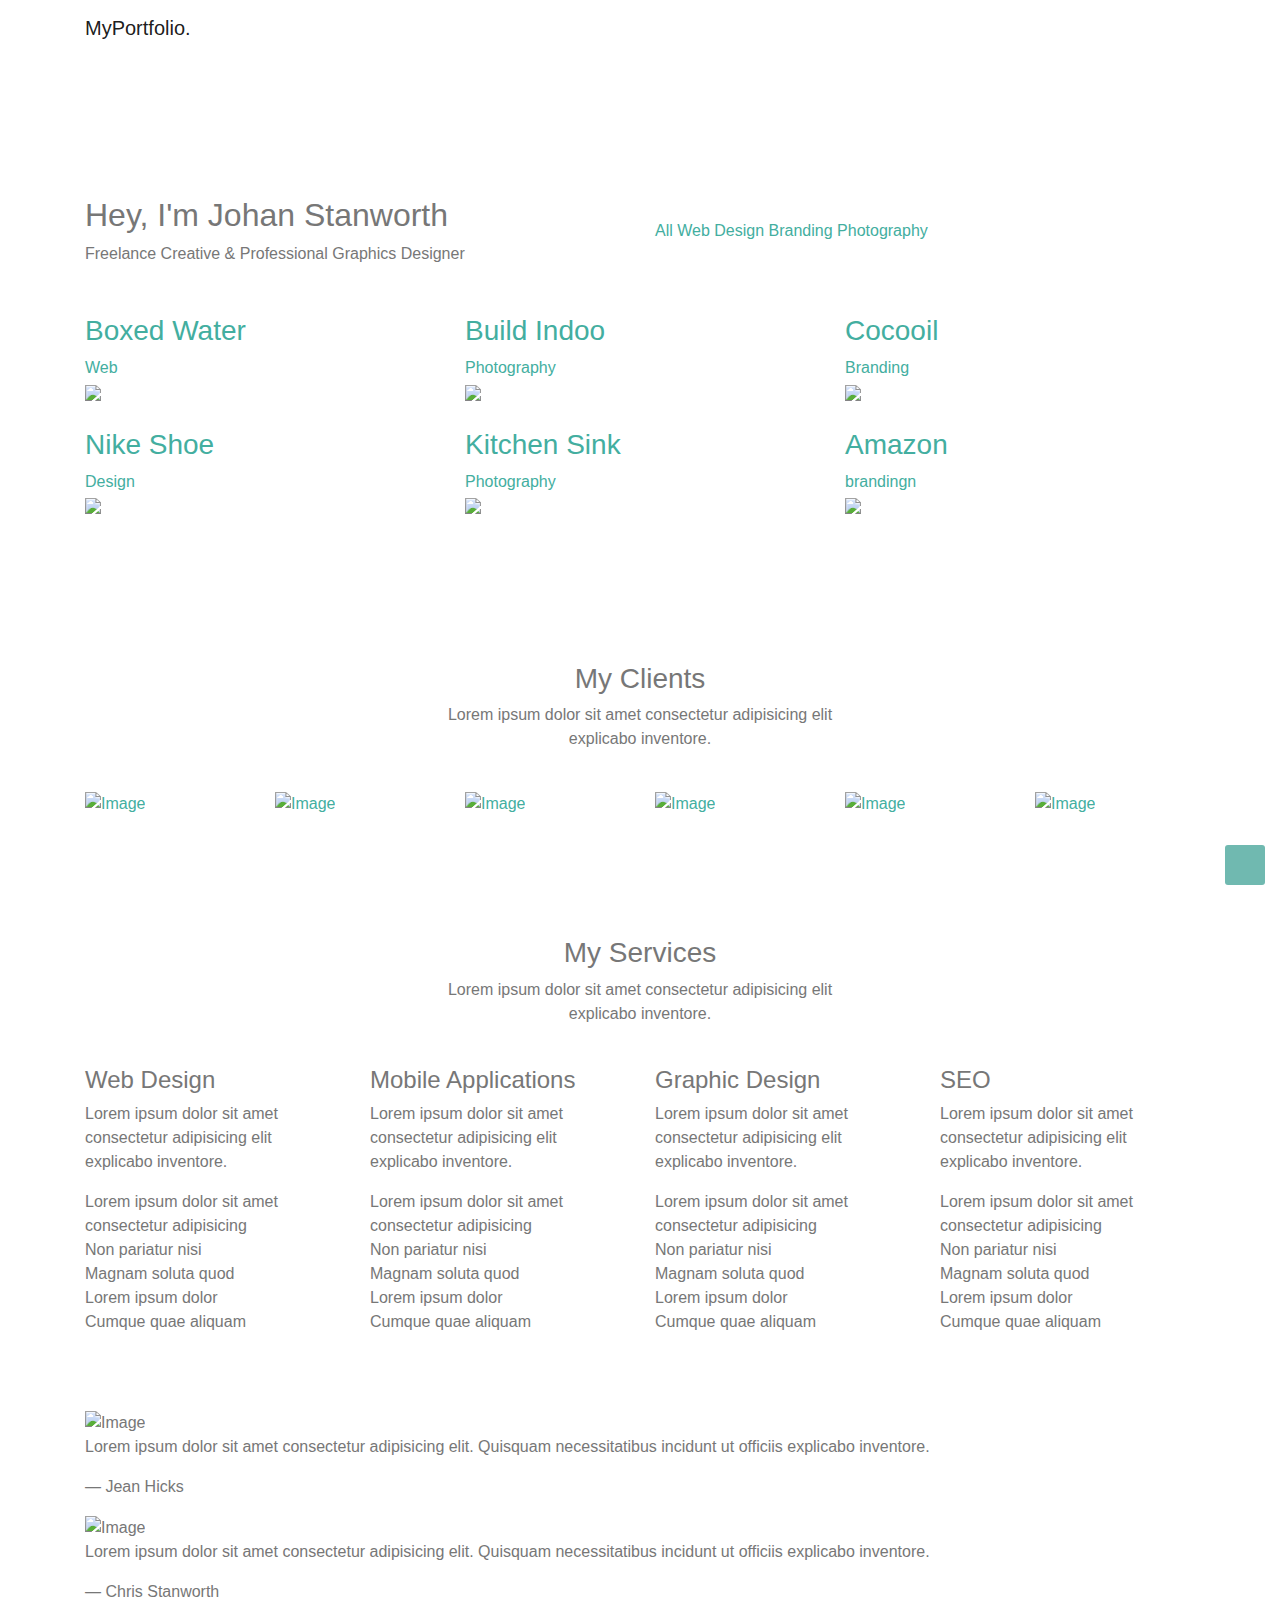
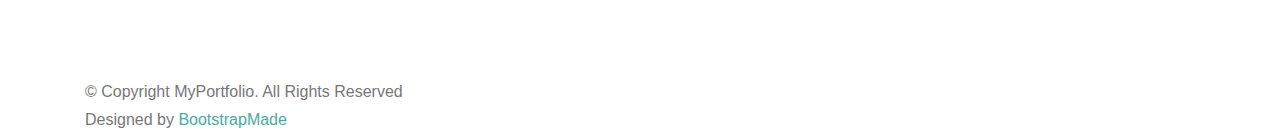
==== index2.html @ f15479e3 "Add files via upload" ====
<!DOCTYPE html>
<html lang="en">

<head>
  <meta charset="utf-8">
  <meta content="width=device-width, initial-scale=1.0" name="viewport">

  <title>MyPortfolio Bootstrap Template - Index</title>
  <meta content="" name="description">
  <meta content="" name="keywords">

  <!-- Favicons -->
  <link href="assets/img/favicon.png" rel="icon">
  <link href="assets/img/apple-touch-icon.png" rel="apple-touch-icon">

  <!-- Google Fonts -->
  <link href="https://fonts.googleapis.com/css?family=https://fonts.googleapis.com/css?family=Inconsolata:400,500,600,700|Raleway:400,400i,500,500i,600,600i,700,700i" rel="stylesheet">

  <!-- Vendor CSS Files -->
  <link href="assets/vendor/aos/aos.css" rel="stylesheet">
  <link href="assets/vendor/bootstrap/css/bootstrap.min.css" rel="stylesheet">
  <link href="assets/vendor/bootstrap-icons/bootstrap-icons.css" rel="stylesheet">
  <link href="assets/vendor/swiper/swiper-bundle.min.css" rel="stylesheet">

  <!-- Template Main CSS File -->
  <link href="assets/css/style.css" rel="stylesheet">

  <!-- =======================================================
  * Template Name: MyPortfolio - v4.2.0
  * Template URL: https://bootstrapmade.com/myportfolio-bootstrap-portfolio-website-template/
  * Author: BootstrapMade.com
  * License: https://bootstrapmade.com/license/
  ======================================================== -->
</head>

<body>

  <!-- ======= Navbar ======= -->
  <div class="collapse navbar-collapse custom-navmenu" id="main-navbar">
    <div class="container py-2 py-md-5">
      <div class="row align-items-start">
        <div class="col-md-2">
          <ul class="custom-menu">
            <li class="active"><a href="index.html">Home</a></li>
            <li><a href="about.html">About Me</a></li>
            <li><a href="services.html">Services</a></li>
            <li><a href="works.html">Works</a></li>
            <li><a href="contact.html">Contact</a></li>
          </ul>
        </div>
        <div class="col-md-6 d-none d-md-block  mr-auto">
          <div class="tweet d-flex">
            <span class="bi bi-twitter text-white mt-2 mr-3"></span>
            <div>
              <p><em>Lorem ipsum dolor sit amet consectetur adipisicing elit. Quisquam necessitatibus incidunt ut officiis explicabo inventore. <br> <a href="#">t.co/v82jsk</a></em></p>
            </div>
          </div>
        </div>
        <div class="col-md-4 d-none d-md-block">
          <h3>Hire Me</h3>
          <p>Lorem ipsum dolor sit amet consectetur adipisicing elit. Quisquam necessitatibus incidunt ut officiisexplicabo inventore. <br> <a href="#">myemail@gmail.com</a></p>
        </div>
      </div>

    </div>
  </div>

  <nav class="navbar navbar-light custom-navbar">
    <div class="container">
      <a class="navbar-brand" href="index.html">MyPortfolio.</a>
      <a href="#" class="burger" data-bs-toggle="collapse" data-bs-target="#main-navbar">
        <span></span>
      </a>
    </div>
  </nav>

  <main id="main">

    <!-- ======= Works Section ======= -->
    <section class="section site-portfolio">
      <div class="container">
        <div class="row mb-5 align-items-center">
          <div class="col-md-12 col-lg-6 mb-4 mb-lg-0" data-aos="fade-up">
            <h2>Hey, I'm Johan Stanworth</h2>
            <p class="mb-0">Freelance Creative &amp; Professional Graphics Designer</p>
          </div>
          <div class="col-md-12 col-lg-6 text-start text-lg-end" data-aos="fade-up" data-aos-delay="100">
            <div id="filters" class="filters">
              <a href="#" data-filter="*" class="active">All</a>
              <a href="#" data-filter=".web">Web</a>
              <a href="#" data-filter=".design">Design</a>
              <a href="#" data-filter=".branding">Branding</a>
              <a href="#" data-filter=".photography">Photography</a>
            </div>
          </div>
        </div>
        <div id="portfolio-grid" class="row no-gutter" data-aos="fade-up" data-aos-delay="200">
          <div class="item web col-sm-6 col-md-4 col-lg-4 mb-4">
            <a href="work-single.html" class="item-wrap fancybox">
              <div class="work-info">
                <h3>Boxed Water</h3>
                <span>Web</span>
              </div>
              <img class="img-fluid" src="assets/img/img_1.jpg">
            </a>
          </div>
          <div class="item photography col-sm-6 col-md-4 col-lg-4 mb-4">
            <a href="work-single.html" class="item-wrap fancybox">
              <div class="work-info">
                <h3>Build Indoo</h3>
                <span>Photography</span>
              </div>
              <img class="img-fluid" src="assets/img/img_2.jpg">
            </a>
          </div>
          <div class="item branding col-sm-6 col-md-4 col-lg-4 mb-4">
            <a href="work-single.html" class="item-wrap fancybox">
              <div class="work-info">
                <h3>Cocooil</h3>
                <span>Branding</span>
              </div>
              <img class="img-fluid" src="assets/img/img_3.jpg">
            </a>
          </div>
          <div class="item design col-sm-6 col-md-4 col-lg-4 mb-4">
            <a href="work-single.html" class="item-wrap fancybox">
              <div class="work-info">
                <h3>Nike Shoe</h3>
                <span>Design</span>
              </div>
              <img class="img-fluid" src="assets/img/img_4.jpg">
            </a>
          </div>
          <div class="item photography col-sm-6 col-md-4 col-lg-4 mb-4">
            <a href="work-single.html" class="item-wrap fancybox">
              <div class="work-info">
                <h3>Kitchen Sink</h3>
                <span>Photography</span>
              </div>
              <img class="img-fluid" src="assets/img/img_5.jpg">
            </a>
          </div>
          <div class="item branding col-sm-6 col-md-4 col-lg-4 mb-4">
            <a href="work-single.html" class="item-wrap fancybox">
              <div class="work-info">
                <h3>Amazon</h3>
                <span>brandingn</span>
              </div>
              <img class="img-fluid" src="assets/img/img_6.jpg">
            </a>
          </div>
        </div>
      </div>
    </section><!-- End  Works Section -->

    <!-- ======= Clients Section ======= -->
    <section class="section">
      <div class="container">
        <div class="row justify-content-center text-center mb-4">
          <div class="col-5">
            <h3 class="h3 heading">My Clients</h3>
            <p>Lorem ipsum dolor sit amet consectetur adipisicing elit explicabo inventore.</p>
          </div>
        </div>
        <div class="row">
          <div class="col-4 col-sm-4 col-md-2">
            <a href="#" class="client-logo"><img src="assets/img/logo-adobe.png" alt="Image" class="img-fluid"></a>
          </div>
          <div class="col-4 col-sm-4 col-md-2">
            <a href="#" class="client-logo"><img src="assets/img/logo-uber.png" alt="Image" class="img-fluid"></a>
          </div>
          <div class="col-4 col-sm-4 col-md-2">
            <a href="#" class="client-logo"><img src="assets/img/logo-apple.png" alt="Image" class="img-fluid"></a>
          </div>
          <div class="col-4 col-sm-4 col-md-2">
            <a href="#" class="client-logo"><img src="assets/img/logo-netflix.png" alt="Image" class="img-fluid"></a>
          </div>
          <div class="col-4 col-sm-4 col-md-2">
            <a href="#" class="client-logo"><img src="assets/img/logo-nike.png" alt="Image" class="img-fluid"></a>
          </div>
          <div class="col-4 col-sm-4 col-md-2">
            <a href="#" class="client-logo"><img src="assets/img/logo-google.png" alt="Image" class="img-fluid"></a>
          </div>

        </div>
      </div>
    </section><!-- End Clients Section -->

    <!-- ======= Services Section ======= -->
    <section class="section services">
      <div class="container">
        <div class="row justify-content-center text-center mb-4">
          <div class="col-5">
            <h3 class="h3 heading">My Services</h3>
            <p>Lorem ipsum dolor sit amet consectetur adipisicing elit explicabo inventore.</p>
          </div>
        </div>
        <div class="row">

          <div class="col-12 col-sm-6 col-md-6 col-lg-3">
            <i class="bi bi-card-checklist"></i>
            <h4 class="h4 mb-2">Web Design</h4>
            <p>Lorem ipsum dolor sit amet consectetur adipisicing elit explicabo inventore.</p>
            <ul class="list-unstyled list-line">
              <li>Lorem ipsum dolor sit amet consectetur adipisicing</li>
              <li>Non pariatur nisi</li>
              <li>Magnam soluta quod</li>
              <li>Lorem ipsum dolor</li>
              <li>Cumque quae aliquam</li>
            </ul>
          </div>
          <div class="col-12 col-sm-6 col-md-6 col-lg-3">
            <i class="bi bi-binoculars"></i>
            <h4 class="h4 mb-2">Mobile Applications</h4>
            <p>Lorem ipsum dolor sit amet consectetur adipisicing elit explicabo inventore.</p>
            <ul class="list-unstyled list-line">
              <li>Lorem ipsum dolor sit amet consectetur adipisicing</li>
              <li>Non pariatur nisi</li>
              <li>Magnam soluta quod</li>
              <li>Lorem ipsum dolor</li>
              <li>Cumque quae aliquam</li>
            </ul>
          </div>
          <div class="col-12 col-sm-6 col-md-6 col-lg-3">
            <i class="bi bi-brightness-high"></i>
            <h4 class="h4 mb-2">Graphic Design</h4>
            <p>Lorem ipsum dolor sit amet consectetur adipisicing elit explicabo inventore.</p>
            <ul class="list-unstyled list-line">
              <li>Lorem ipsum dolor sit amet consectetur adipisicing</li>
              <li>Non pariatur nisi</li>
              <li>Magnam soluta quod</li>
              <li>Lorem ipsum dolor</li>
              <li>Cumque quae aliquam</li>
            </ul>
          </div>
          <div class="col-12 col-sm-6 col-md-6 col-lg-3">
            <i class="bi bi-calendar4-week"></i>
            <h4 class="h4 mb-2">SEO</h4>
            <p>Lorem ipsum dolor sit amet consectetur adipisicing elit explicabo inventore.</p>
            <ul class="list-unstyled list-line">
              <li>Lorem ipsum dolor sit amet consectetur adipisicing</li>
              <li>Non pariatur nisi</li>
              <li>Magnam soluta quod</li>
              <li>Lorem ipsum dolor</li>
              <li>Cumque quae aliquam</li>
            </ul>
          </div>
        </div>
      </div>
    </section><!-- End Services Section -->

    <!-- ======= Testimonials Section ======= -->
    <section class="section pt-0">
      <div class="container">

        <div class="testimonials-slider swiper-container" data-aos="fade-up" data-aos-delay="100">
          <div class="swiper-wrapper">

            <div class="swiper-slide">
              <div class="testimonial-wrap">
                <div class="testimonial">
                  <img src="assets/img/person_1.jpg" alt="Image" class="img-fluid">
                  <blockquote>
                    <p>Lorem ipsum dolor sit amet consectetur adipisicing elit. Quisquam necessitatibus incidunt ut officiis
                      explicabo inventore.</p>
                  </blockquote>
                  <p>&mdash; Jean Hicks</p>
                </div>
              </div>
            </div><!-- End testimonial item -->

            <div class="swiper-slide">
              <div class="testimonial-wrap">
                <div class="testimonial">
                  <img src="assets/img/person_2.jpg" alt="Image" class="img-fluid">
                  <blockquote>
                    <p>Lorem ipsum dolor sit amet consectetur adipisicing elit. Quisquam necessitatibus incidunt ut officiis
                      explicabo inventore.</p>
                  </blockquote>
                  <p>&mdash; Chris Stanworth</p>
                </div>
              </div>
            </div><!-- End testimonial item -->

          </div>
          <div class="swiper-pagination"></div>
        </div>

      </div>
    </section><!-- End Testimonials Section -->

  </main><!-- End #main -->

  <!-- ======= Footer ======= -->
  <footer class="footer" role="contentinfo">
    <div class="container">
      <div class="row">
        <div class="col-sm-6">
          <p class="mb-1">&copy; Copyright MyPortfolio. All Rights Reserved</p>
          <div class="credits">
            <!--
            All the links in the footer should remain intact.
            You can delete the links only if you purchased the pro version.
            Licensing information: https://bootstrapmade.com/license/
            Purchase the pro version with working PHP/AJAX contact form: https://bootstrapmade.com/buy/?theme=MyPortfolio
          -->
            Designed by <a href="https://bootstrapmade.com/">BootstrapMade</a>
          </div>
        </div>
        <div class="col-sm-6 social text-md-end">
          <a href="#"><span class="bi bi-twitter"></span></a>
          <a href="#"><span class="bi bi-facebook"></span></a>
          <a href="#"><span class="bi bi-instagram"></span></a>
          <a href="#"><span class="bi bi-linkedin"></span></a>
        </div>
      </div>
    </div>
  </footer>

  <a href="#" class="back-to-top d-flex align-items-center justify-content-center"><i class="bi bi-arrow-up-short"></i></a>

  <!-- Vendor JS Files -->
  <script src="assets/vendor/aos/aos.js"></script>
  <script src="assets/vendor/bootstrap/js/bootstrap.bundle.min.js"></script>
  <script src="assets/vendor/isotope-layout/isotope.pkgd.min.js"></script>
  <script src="assets/vendor/php-email-form/validate.js"></script>
  <script src="assets/vendor/swiper/swiper-bundle.min.js"></script>

  <!-- Template Main JS File -->
  <script src="assets/js/main.js"></script>

</body>

</html>
---- assets/css/style.css ----
/**
* Template Name: Amoeba - v2.3.1
* Template URL: https://bootstrapmade.com/free-one-page-bootstrap-template-amoeba/
* Author: BootstrapMade.com
* License: https://bootstrapmade.com/license/
*/

/*--------------------------------------------------------------
# General
--------------------------------------------------------------*/
body {
  font-family: "Open Sans", sans-serif;
  color: #777;
}

a {
  color: #43aea0;
}

a:hover {
  color: #00d3b8;
  text-decoration: none;
}

h1, h2, h3, h4, h5, h6, .font-primary {
  font-family: "Lato", sans-serif;
}

/*--------------------------------------------------------------
# Back to top button
--------------------------------------------------------------*/
.back-to-top {
  position: fixed;
  display: none;
  width: 40px;
  height: 40px;
  border-radius: 3px;
  right: 15px;
  bottom: 15px;
  background: #70b9b0;
  color: #fff;
  transition: display 0.5s ease-in-out;
  z-index: 99999;
}

.back-to-top i {
  font-size: 24px;
  position: absolute;
  top: 8px;
  left: 8px;
}

.back-to-top:hover {
  color: #fff;
  background: #8bc6bf;
  transition: background 0.2s ease-in-out;
}

/*--------------------------------------------------------------
# Header
--------------------------------------------------------------*/
#header {
  height: 80px;
  transition: all 0.5s;
  z-index: 997;
  transition: all 0.5s;
  padding: 20px 0;
  background: #2d6760;
}

#header.header-scrolled {
  background: #1d443f;
  height: 60px;
  padding: 10px 0;
}

#header .logo h1 {
  font-size: 30px;
  margin: 0;
  padding: 0;
  line-height: 1;
  font-weight: 700;
  letter-spacing: 1px;
}

#header .logo h1 a, #header .logo h1 a:hover {
  color: #fff;
  text-decoration: none;
}

#header .logo img {
  padding: 0;
  margin: 0;
  max-height: 40px;
}

@media (max-width: 768px) {
  #header .logo h1 {
    font-size: 28px;
    padding: 8px 0;
  }
}

#main {
  margin-top: 80px;
}

/*--------------------------------------------------------------
# Navigation Menu
--------------------------------------------------------------*/
/* Desktop Navigation */
.nav-menu, .nav-menu * {
  margin: 0;
  padding: 0;
  list-style: none;
}

.nav-menu > ul > li {
  position: relative;
  white-space: nowrap;
  float: left;
}

.nav-menu a {
  display: block;
  position: relative;
  color: #d2ece9;
  padding: 10px 15px;
  transition: 0.3s;
  font-size: 14px;
  font-family: "Open Sans", sans-serif;
}

.nav-menu a:hover, .nav-menu .active > a, .nav-menu li:hover > a {
  color: #fff;
  text-decoration: none;
}

.nav-menu .drop-down ul {
  display: block;
  position: absolute;
  left: 0;
  top: calc(100% - 30px);
  z-index: 99;
  opacity: 0;
  visibility: hidden;
  padding: 10px 0;
  background: #fff;
  box-shadow: 0px 0px 30px rgba(127, 137, 161, 0.25);
  transition: ease all 0.3s;
}

.nav-menu .drop-down:hover > ul {
  opacity: 1;
  top: 100%;
  visibility: visible;
}

.nav-menu .drop-down li {
  min-width: 180px;
  position: relative;
}

.nav-menu .drop-down ul a {
  padding: 10px 20px;
  font-size: 14px;
  font-weight: 500;
  text-transform: none;
  color: #25564f;
}

.nav-menu .drop-down ul a:hover, .nav-menu .drop-down ul .active > a, .nav-menu .drop-down ul li:hover > a {
  color: #70b9b0;
}

.nav-menu .drop-down > a:after {
  content: "\ea99";
  font-family: IcoFont;
  padding-left: 5px;
}

.nav-menu .drop-down .drop-down ul {
  top: 0;
  left: calc(100% - 30px);
}

.nav-menu .drop-down .drop-down:hover > ul {
  opacity: 1;
  top: 0;
  left: 100%;
}

.nav-menu .drop-down .drop-down > a {
  padding-right: 35px;
}

.nav-menu .drop-down .drop-down > a:after {
  content: "\eaa0";
  font-family: IcoFont;
  position: absolute;
  right: 15px;
}

@media (max-width: 1366px) {
  .nav-menu .drop-down .drop-down ul {
    left: -90%;
  }
  .nav-menu .drop-down .drop-down:hover > ul {
    left: -100%;
  }
  .nav-menu .drop-down .drop-down > a:after {
    content: "\ea9d";
  }
}

/* Mobile Navigation */
.mobile-nav {
  position: fixed;
  top: 0;
  bottom: 0;
  z-index: 9999;
  overflow-y: auto;
  left: -260px;
  width: 260px;
  padding-top: 18px;
  background: #01292a;
  transition: 0.4s;
}

.mobile-nav * {
  margin: 0;
  padding: 0;
  list-style: none;
}

.mobile-nav a {
  display: block;
  position: relative;
  color: #d2ece9;
  padding: 10px 20px;
  font-weight: 500;
}

.mobile-nav a:hover, .mobile-nav .active > a, .mobile-nav li:hover > a {
  color: #9cd5ce;
  text-decoration: none;
}

.mobile-nav .drop-down > a:after {
  content: "\ea99";
  font-family: IcoFont;
  padding-left: 10px;
  position: absolute;
  right: 15px;
}

.mobile-nav .active.drop-down > a:after {
  content: "\eaa0";
}

.mobile-nav .drop-down > a {
  padding-right: 35px;
}

.mobile-nav .drop-down ul {
  display: none;
  overflow: hidden;
}

.mobile-nav .drop-down li {
  padding-left: 20px;
}

.mobile-nav-toggle {
  position: fixed;
  right: 15px;
  top: 15px;
  z-index: 9998;
  border: 0;
  background: none;
  font-size: 24px;
  transition: all 0.4s;
  outline: none !important;
  line-height: 1;
  cursor: pointer;
  text-align: right;
}

.mobile-nav-toggle i {
  color: #fff;
}

.mobile-nav-overly {
  width: 100%;
  height: 100%;
  z-index: 9997;
  top: 0;
  left: 0;
  position: fixed;
  background: rgba(1, 41, 42, 0.9);
  overflow: hidden;
  display: none;
}

.mobile-nav-active {
  overflow: hidden;
}

.mobile-nav-active .mobile-nav {
  left: 0;
}

.mobile-nav-active .mobile-nav-toggle i {
  color: #fff;
}

/*--------------------------------------------------------------
# Hero Section
--------------------------------------------------------------*/
#hero {
  width: 100%;
  height: 75vh;
  background: url("../img/hero-background.jpg") top center;
  background-size: cover;
  position: relative;
  margin-bottom: -80px;
}

#hero:before {
  content: "";
  background: rgba(112, 185, 176, 0.85);
  position: absolute;
  bottom: 0;
  top: 0;
  left: 0;
  right: 0;
}

#hero .hero-container {
  position: absolute;
  bottom: 0;
  top: 0;
  left: 0;
  right: 0;
  display: flex;
  padding-top: 80px;
  justify-content: center;
  align-items: center;
  flex-direction: column;
  text-align: center;
}

#hero h1 {
  margin: 0 0 10px 0;
  font-size: 48px;
  font-weight: 300;
  line-height: 56px;
  color: #fff;
}

#hero h2 {
  color: #eee;
  margin-bottom: 50px;
  font-size: 20px;
  font-weight: 300;
}

#hero .btn-get-started {
  font-family: "Lato", sans-serif;
  font-weight: 400;
  font-size: 16px;
  letter-spacing: 1px;
  display: inline-block;
  padding: 8px 28px 10px 28px;
  border-radius: 50px;
  transition: 0.5s;
  border: 1px solid #fff;
  color: #fff;
}

#hero .btn-get-started:hover {
  background: #fff;
  color: #70b9b0;
  border: 1px solid #70b9b0;
}

@media (min-width: 1024px) {
  #hero {
    background-attachment: fixed;
  }
}

@media (max-width: 768px) {
  #hero h1 {
    font-size: 28px;
    line-height: 36px;
  }
  #hero h2 {
    font-size: 18px;
    line-height: 24px;
    margin-bottom: 30px;
  }
}

/*--------------------------------------------------------------
# Sections General
--------------------------------------------------------------*/
section {
  padding: 60px 0;
}

.section-bg {
  background-color: #f2f9f8;
}

.section-title {
  text-align: center;
  padding-bottom: 30px;
}

.section-title h2 {
  font-size: 32px;
  font-weight: 300;
  margin-bottom: 20px;
  padding-bottom: 0;
  color: #555;
}

.section-title p {
  margin-bottom: 0;
}

/*--------------------------------------------------------------
# Breadcrumbs
--------------------------------------------------------------*/
.breadcrumbs {
  padding: 20px 0;
  background-color: #f6fafa;
  min-height: 40px;
  margin-top: 80px;
}

.breadcrumbs h2 {
  font-size: 24px;
  font-weight: 300;
  margin: 0;
}

@media (max-width: 992px) {
  .breadcrumbs h2 {
    margin: 0 0 10px 0;
  }
}

.breadcrumbs ol {
  display: flex;
  flex-wrap: wrap;
  list-style: none;
  padding: 0;
  margin: 0;
  font-size: 14px;
}

.breadcrumbs ol li + li {
  padding-left: 10px;
}

.breadcrumbs ol li + li::before {
  display: inline-block;
  padding-right: 10px;
  color: #6c757d;
  content: "/";
}

@media (max-width: 768px) {
  .breadcrumbs .d-flex {
    display: block !important;
  }
  .breadcrumbs ol {
    display: block;
  }
  .breadcrumbs ol li {
    display: inline-block;
  }
}

/*--------------------------------------------------------------
# About Us
--------------------------------------------------------------*/
.about h3 {
  font-weight: 400;
  font-size: 26px;
}

.about ul {
  list-style: none;
  padding: 0;
}

.about ul li {
  padding-bottom: 10px;
}

.about ul i {
  font-size: 20px;
  padding-right: 4px;
  color: #70b9b0;
}

.about p:last-child {
  margin-bottom: 0;
}

/*--------------------------------------------------------------
# Services
--------------------------------------------------------------*/
.services .icon-box {
  margin-bottom: 20px;
  text-align: center;
}

.services .icon {
  display: flex;
  justify-content: center;
  margin-bottom: 15px;
}

.services .icon i {
  color: #70b9b0;
  font-size: 42px;
}

.services .title {
  font-weight: 700;
  margin-bottom: 15px;
  font-size: 18px;
  text-transform: uppercase;
}

.services .title a {
  color: #343a40;
  transition: 0.3s;
}

.services .icon-box:hover .title a {
  color: #70b9b0;
}

.services .description {
  line-height: 24px;
  font-size: 14px;
}

/*--------------------------------------------------------------
# Call To Action
--------------------------------------------------------------*/
.call-to-action {
  background: linear-gradient(rgba(1, 41, 42, 0.5), rgba(7, 56, 57, 0.5)), url("../img/call-to-action-bg.jpg") fixed center center;
  background-size: cover;
  padding: 60px 0;
}

.call-to-action h3 {
  color: #fff;
  font-size: 28px;
  font-weight: 700;
}

.call-to-action p {
  color: #fff;
}

.call-to-action .cta-btn {
  font-family: "Lato", sans-serif;
  font-weight: 400;
  font-size: 16px;
  letter-spacing: 1px;
  display: inline-block;
  padding: 8px 28px;
  border-radius: 25px;
  transition: 0.5s;
  margin-top: 10px;
  border: 2px solid #fff;
  color: #fff;
}

.call-to-action .cta-btn:hover {
  background: #70b9b0;
  border: 2px solid #70b9b0;
}

/*--------------------------------------------------------------
# Our Portfolio
--------------------------------------------------------------*/
.portfolio {
  padding: 60px 0;
}

.portfolio #portfolio-flters {
  padding: 0;
  margin: 0 0 35px 0;
  list-style: none;
  text-align: center;
}

.portfolio #portfolio-flters li {
  cursor: pointer;
  margin: 0 15px 15px 0;
  display: inline-block;
  padding: 10px 20px;
  font-size: 12px;
  line-height: 20px;
  color: #777;
  border-radius: 4px;
  text-transform: uppercase;
  background: white;
  margin-bottom: 5px;
  transition: all 0.3s ease-in-out;
}

.portfolio #portfolio-flters li:hover, .portfolio #portfolio-flters li.filter-active {
  background: #70b9b0;
  color: #fff;
}

.portfolio #portfolio-flters li:last-child {
  margin-right: 0;
}

.portfolio .portfolio-item {
  background: #073839;
  overflow: hidden;
  min-height: 200px;
  position: relative;
  border-radius: 4px;
  margin: 0 0 30px 0;
}

.portfolio .portfolio-item img {
  transition: all 0.3s ease-in-out;
}

.portfolio .portfolio-item .portfolio-info {
  opacity: 0;
  position: absolute;
  transition: all .3s linear;
  text-align: center;
  top: 10%;
  left: 0;
  right: 0;
}

.portfolio .portfolio-item .portfolio-info h3 {
  font-size: 22px;
}

.portfolio .portfolio-item .portfolio-info h3 a {
  color: #fff;
  font-weight: bold;
}

.portfolio .portfolio-item .portfolio-info a i {
  color: #fff;
  font-size: 24px;
  transition: 0.3s;
  margin: 4px;
}

.portfolio .portfolio-item .portfolio-info a i:hover {
  color: #70b9b0;
}

.portfolio .portfolio-item:hover img {
  opacity: 0.4;
  transform: scale(1.1);
}

.portfolio .portfolio-item:hover .portfolio-info {
  opacity: 1;
  top: calc(50% - 30px);
}

/*--------------------------------------------------------------
# Portfolio Details
--------------------------------------------------------------*/
.portfolio-details {
  padding-top: 30px;
}

.portfolio-details .portfolio-details-container {
  position: relative;
}

.portfolio-details .portfolio-details-carousel {
  position: relative;
  z-index: 1;
}

.portfolio-details .portfolio-details-carousel .owl-nav, .portfolio-details .portfolio-details-carousel .owl-dots {
  margin-top: 5px;
  text-align: left;
}

.portfolio-details .portfolio-details-carousel .owl-dot {
  display: inline-block;
  margin: 0 10px 0 0;
  width: 12px;
  height: 12px;
  border-radius: 50%;
  background-color: #ddd !important;
}

.portfolio-details .portfolio-details-carousel .owl-dot.active {
  background-color: #70b9b0 !important;
}

.portfolio-details .portfolio-info {
  padding: 30px;
  position: absolute;
  right: 0;
  bottom: -70px;
  background: #fff;
  box-shadow: 0px 2px 15px rgba(0, 0, 0, 0.1);
  z-index: 2;
}

.portfolio-details .portfolio-info h3 {
  font-size: 22px;
  font-weight: 700;
  margin-bottom: 20px;
  padding-bottom: 20px;
  border-bottom: 1px solid #eee;
}

.portfolio-details .portfolio-info ul {
  list-style: none;
  padding: 0;
  font-size: 15px;
}

.portfolio-details .portfolio-info ul li + li {
  margin-top: 10px;
}

.portfolio-details .portfolio-description {
  padding-top: 50px;
}

.portfolio-details .portfolio-description h2 {
  width: 50%;
  font-size: 26px;
  font-weight: 700;
  margin-bottom: 20px;
}

.portfolio-details .portfolio-description p {
  padding: 0 0 0 0;
}

@media (max-width: 768px) {
  .portfolio-details .portfolio-description h2 {
    width: 100%;
  }
  .portfolio-details .portfolio-info {
    position: static;
    margin-top: 30px;
  }
}

/*--------------------------------------------------------------
# Frequently Asked Questions
--------------------------------------------------------------*/
.faq {
  padding: 60px 0;
}

.faq .faq-list {
  padding: 0;
  list-style: none;
}

.faq .faq-list li {
  padding: 0 0 20px 25px;
}

.faq .faq-list a {
  display: block;
  position: relative;
  font-family: #70b9b0;
  font-size: 18px;
  font-weight: 500;
}

.faq .faq-list i {
  font-size: 18px;
  position: absolute;
  left: -25px;
  top: 6px;
}

.faq .faq-list p {
  margin-bottom: 20px;
  font-size: 15px;
}

.faq .faq-list a.collapse {
  color: #70b9b0;
}

.faq .faq-list a.collapsed {
  color: #343a40;
}

.faq .faq-list a.collapsed:hover {
  color: #70b9b0;
}

.faq .faq-list a.collapsed i::before {
  content: "\eab2" !important;
}

/*--------------------------------------------------------------
# Our Team
--------------------------------------------------------------*/
.team .member {
  text-align: center;
  margin-bottom: 20px;
  box-shadow: 0px 0px 12px 0px rgba(0, 0, 0, 0.1);
  padding: 30px 20px;
  background: #fff;
}

.team .member img {
  max-width: 60%;
  border-radius: 50%;
  margin: 0 0 30px 0;
}

.team .member h4 {
  font-weight: 700;
  margin-bottom: 2px;
  font-size: 18px;
}

.team .member span {
  font-style: italic;
  display: block;
  font-size: 13px;
}

.team .member p {
  padding-top: 10px;
  font-size: 14px;
  font-style: italic;
  color: #aaaaaa;
}

.team .member .social {
  margin-top: 15px;
}

.team .member .social a {
  color: #92cac3;
  transition: 0.3s;
}

.team .member .social a:hover {
  color: #3c8b81;
}

.team .member .social i {
  font-size: 18px;
  margin: 0 2px;
}

/*--------------------------------------------------------------
# Contact Us
--------------------------------------------------------------*/
.contact .contact-about h3 {
  font-size: 36px;
  margin: 0 0 10px 0;
  padding: 0;
  line-height: 1;
  font-weight: 500;
  letter-spacing: 1px;
  color: #70b9b0;
}

.contact .contact-about p {
  font-size: 14px;
  line-height: 24px;
  font-family: "Lato", sans-serif;
  color: #888;
}

.contact .social-links {
  padding-bottom: 20px;
}

.contact .social-links a {
  font-size: 18px;
  display: inline-block;
  background: #fff;
  color: #70b9b0;
  line-height: 1;
  padding: 8px 0;
  margin-right: 4px;
  border-radius: 50%;
  text-align: center;
  width: 36px;
  height: 36px;
  transition: 0.3s;
  border: 1px solid #70b9b0;
}

.contact .social-links a:hover {
  background: #70b9b0;
  color: #fff;
}

.contact .info {
  color: #777;
}

.contact .info i {
  font-size: 32px;
  color: #70b9b0;
  float: left;
  line-height: 1;
}

.contact .info p {
  padding: 0 0 10px 42px;
  line-height: 28px;
  font-size: 14px;
}

.contact .php-email-form .validate {
  display: none;
  color: red;
  margin: 0 0 15px 0;
  font-weight: 400;
  font-size: 13px;
}

.contact .php-email-form .error-message {
  display: none;
  color: #fff;
  background: #ed3c0d;
  text-align: left;
  padding: 15px;
  font-weight: 600;
}

.contact .php-email-form .error-message br + br {
  margin-top: 25px;
}

.contact .php-email-form .sent-message {
  display: none;
  color: #fff;
  background: #18d26e;
  text-align: center;
  padding: 15px;
  font-weight: 600;
}

.contact .php-email-form .loading {
  display: none;
  background: #fff;
  text-align: center;
  padding: 15px;
}

.contact .php-email-form .loading:before {
  content: "";
  display: inline-block;
  border-radius: 50%;
  width: 24px;
  height: 24px;
  margin: 0 10px -6px 0;
  border: 3px solid #18d26e;
  border-top-color: #eee;
  -webkit-animation: animate-loading 1s linear infinite;
  animation: animate-loading 1s linear infinite;
}

.contact .php-email-form input, .contact .php-email-form textarea {
  border-radius: 0;
  box-shadow: none;
  font-size: 14px;
}

.contact .php-email-form button[type="submit"] {
  background: #70b9b0;
  border: 0;
  padding: 10px 24px;
  color: #fff;
  transition: 0.4s;
}

.contact .php-email-form button[type="submit"]:hover {
  background: #92cac3;
}

@-webkit-keyframes animate-loading {
  0% {
    transform: rotate(0deg);
  }
  100% {
    transform: rotate(360deg);
  }
}

@keyframes animate-loading {
  0% {
    transform: rotate(0deg);
  }
  100% {
    transform: rotate(360deg);
  }
}

/*--------------------------------------------------------------
# Map
--------------------------------------------------------------*/
.map {
  padding: 0;
  margin-bottom: -10px;
}

.map iframe {
  width: 100%;
  height: 380px;
}

/*--------------------------------------------------------------
# Footer
--------------------------------------------------------------*/
#footer {
  background: #073839;
  padding: 30px 0;
  color: #fff;
  font-size: 14px;
}

#footer .copyright {
  text-align: center;
}

#footer .credits {
  padding-top: 10px;
  text-align: center;
  font-size: 13px;
  color: #fff;
}
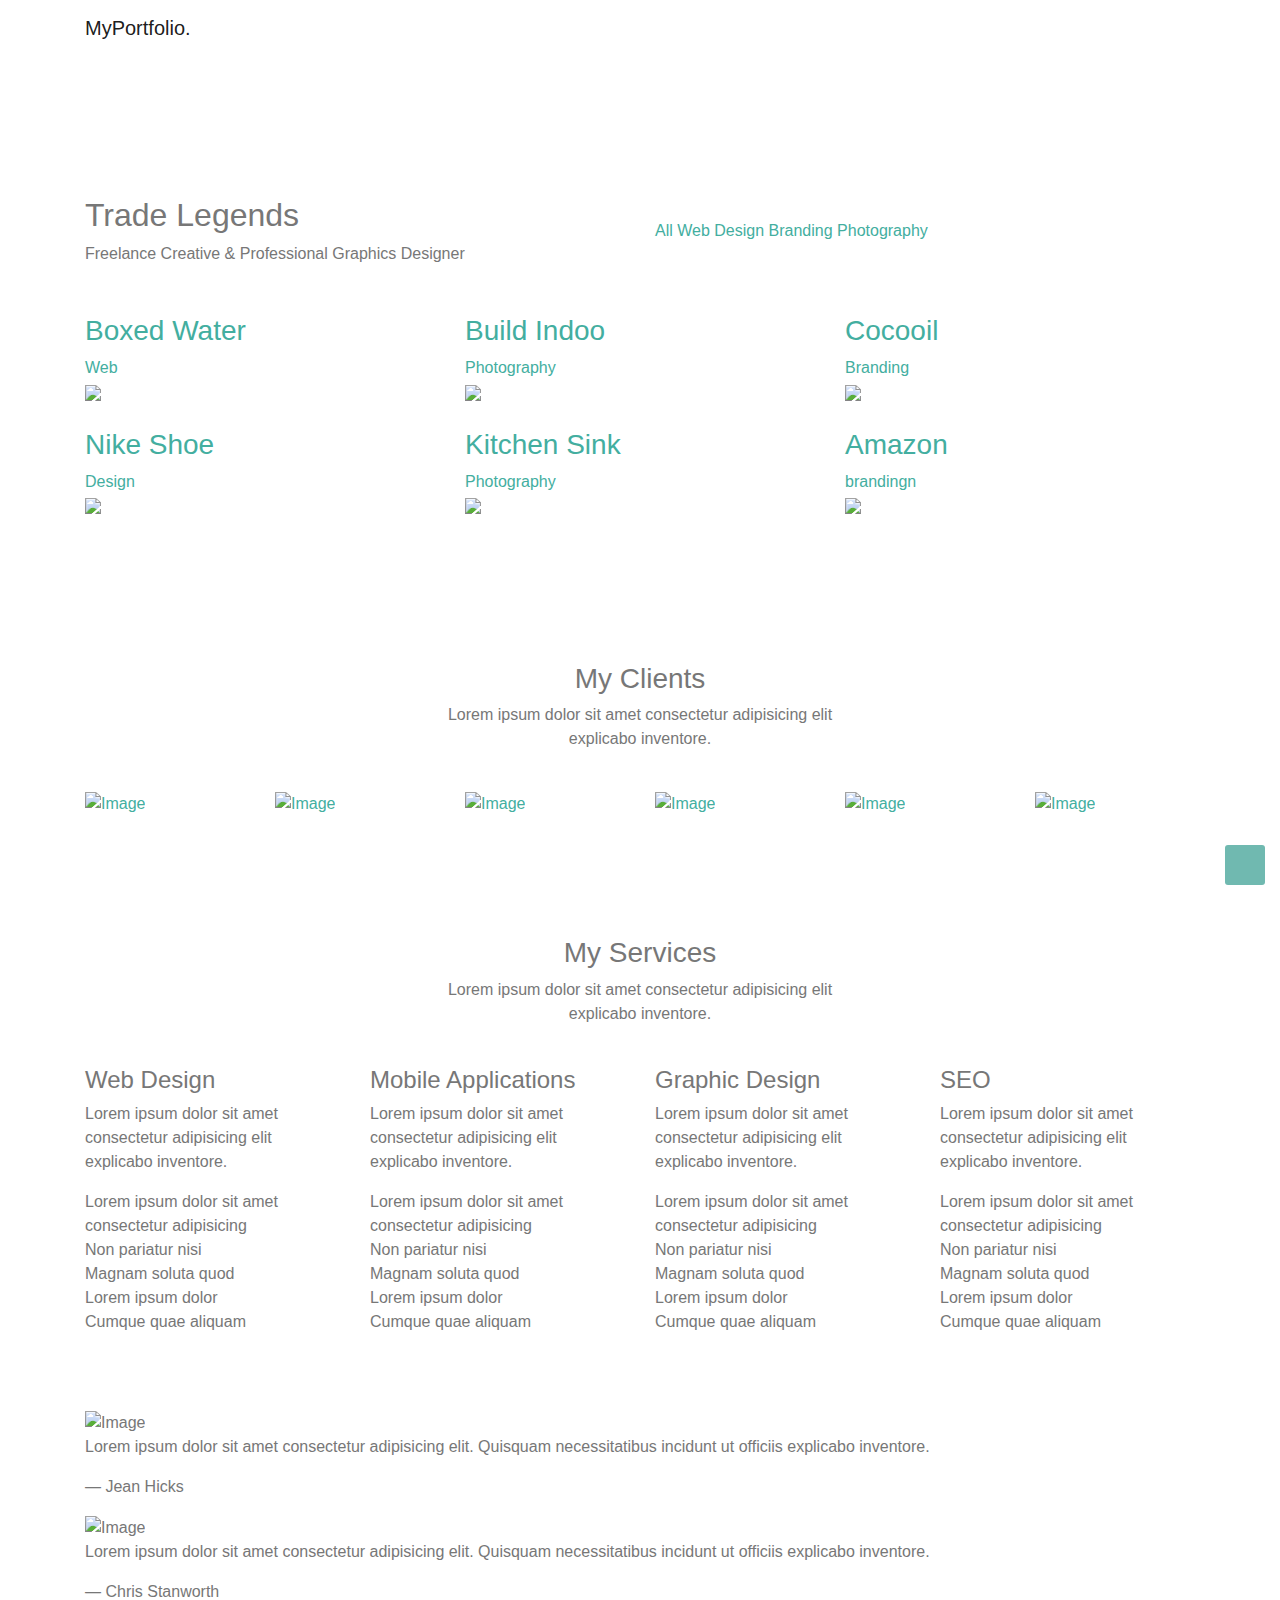
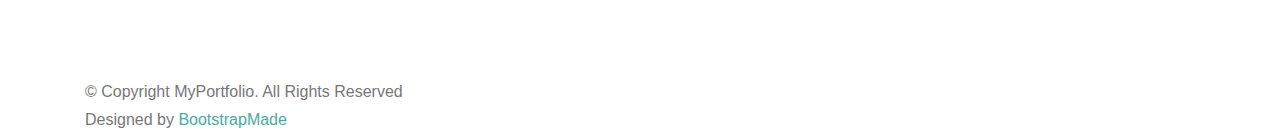
==== commit 71276fbe: "Update index2.html" ====
--- a/index2.html
+++ b/index2.html
@@ -5,7 +5,7 @@
   <meta charset="utf-8">
   <meta content="width=device-width, initial-scale=1.0" name="viewport">
 
-  <title>MyPortfolio Bootstrap Template - Index</title>
+  <title>Trade Legends - Index</title>
   <meta content="" name="description">
   <meta content="" name="keywords">
 
@@ -81,7 +81,7 @@
       <div class="container">
         <div class="row mb-5 align-items-center">
           <div class="col-md-12 col-lg-6 mb-4 mb-lg-0" data-aos="fade-up">
-            <h2>Hey, I'm Johan Stanworth</h2>
+            <h2>Trade Legends</h2>
             <p class="mb-0">Freelance Creative &amp; Professional Graphics Designer</p>
           </div>
           <div class="col-md-12 col-lg-6 text-start text-lg-end" data-aos="fade-up" data-aos-delay="100">
@@ -331,4 +331,4 @@
 
 </body>
 
-</html>+</html>
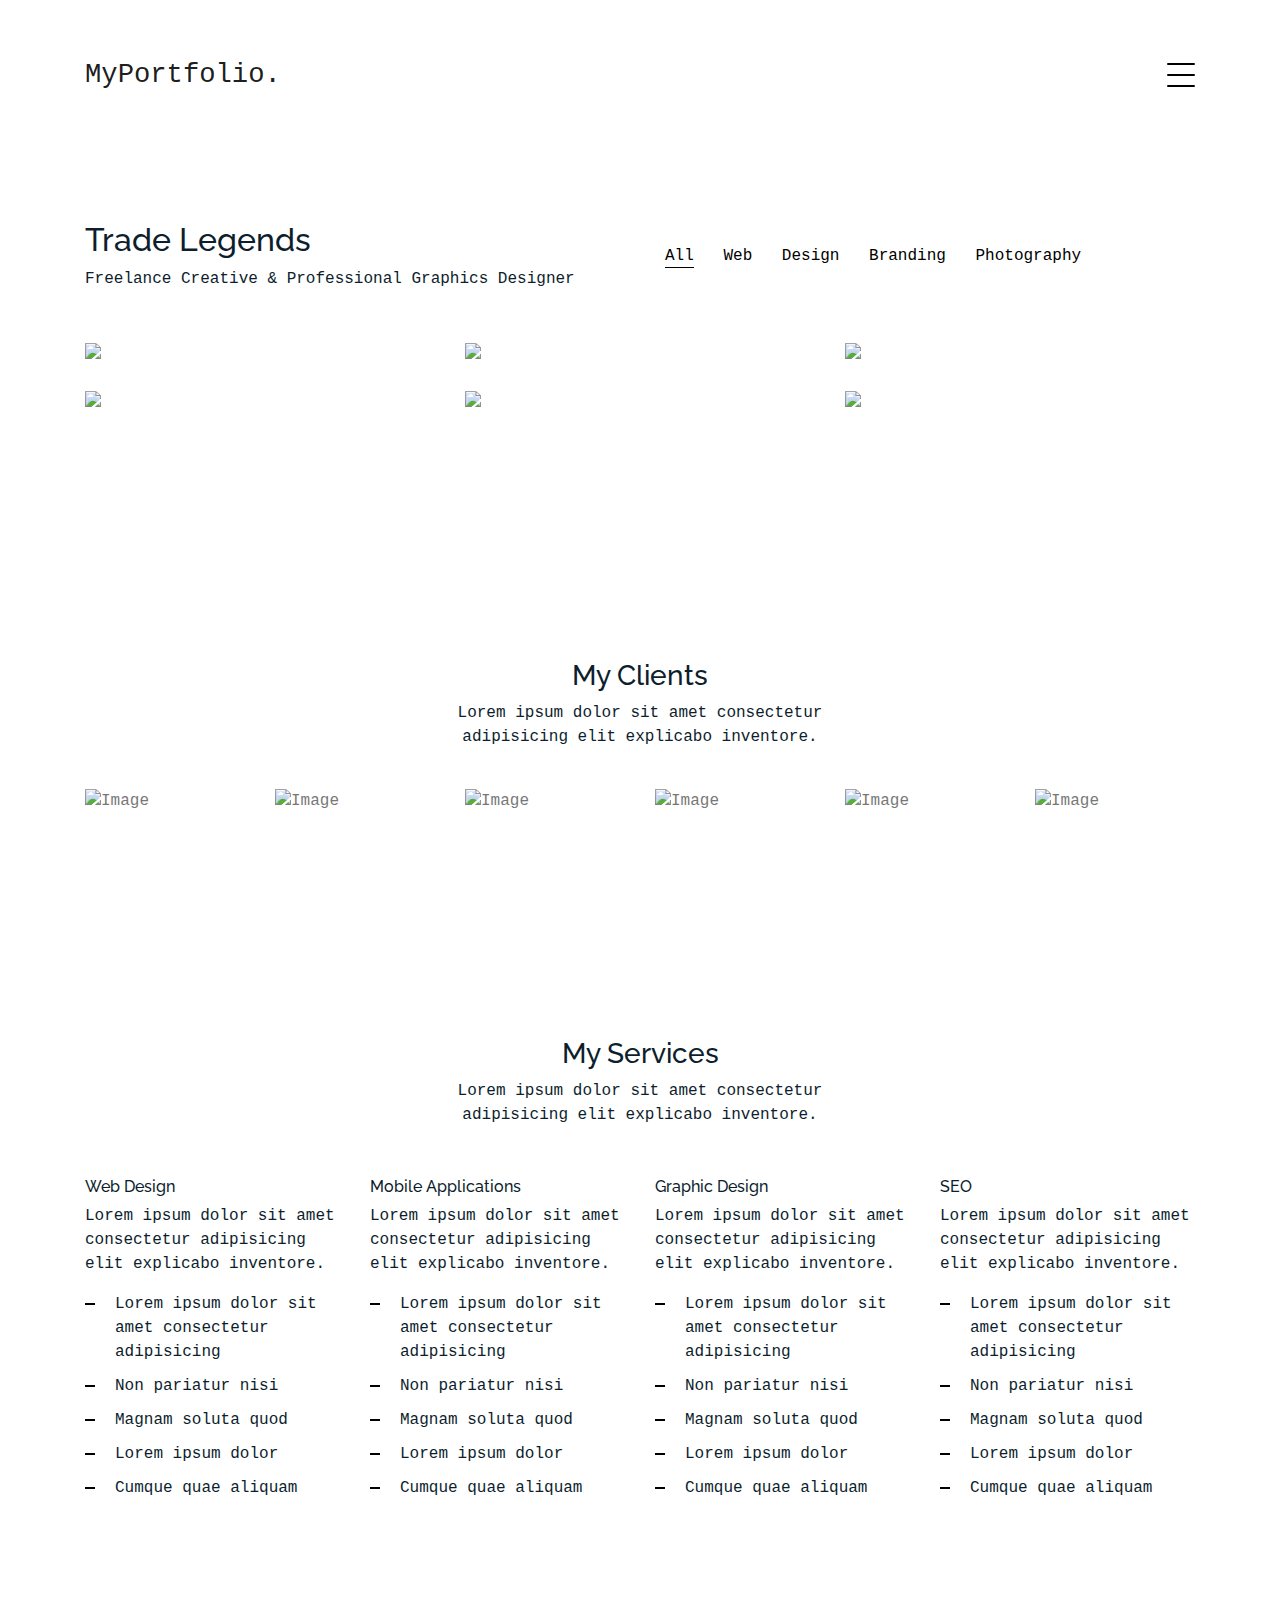
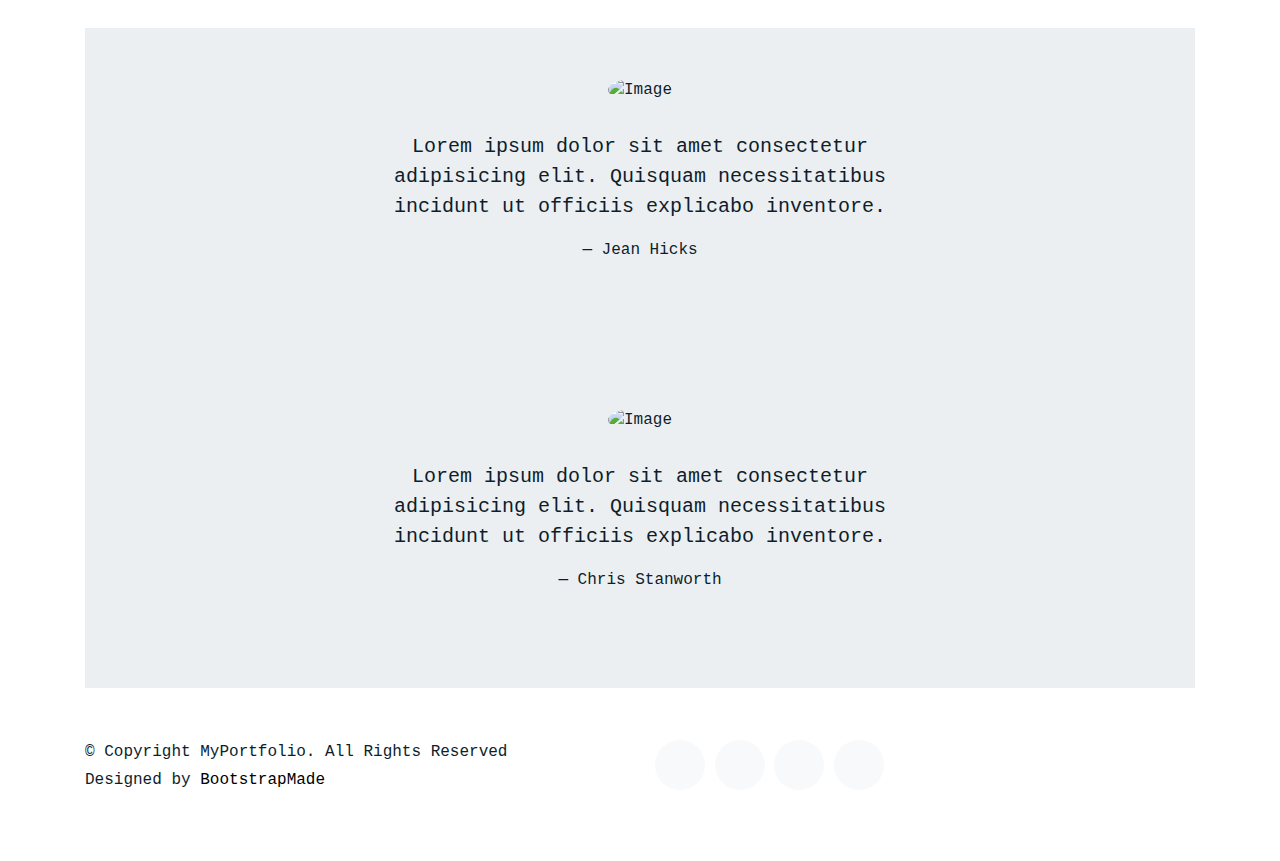
==== commit b9fb335f: "Update index2.html" ====
--- a/index2.html
+++ b/index2.html
@@ -5,7 +5,7 @@
   <meta charset="utf-8">
   <meta content="width=device-width, initial-scale=1.0" name="viewport">
 
-  <title>Trade Legends - Index</title>
+  <title>Trade Legends - Index2</title>
   <meta content="" name="description">
   <meta content="" name="keywords">
 
@@ -23,7 +23,7 @@
   <link href="assets/vendor/swiper/swiper-bundle.min.css" rel="stylesheet">
 
   <!-- Template Main CSS File -->
-  <link href="assets/css/style.css" rel="stylesheet">
+  <link href="assets/css2/style.css" rel="stylesheet">
 
   <!-- =======================================================
   * Template Name: MyPortfolio - v4.2.0
@@ -41,7 +41,7 @@
       <div class="row align-items-start">
         <div class="col-md-2">
           <ul class="custom-menu">
-            <li class="active"><a href="index.html">Home</a></li>
+            <li class="active"><a href="index2.html">Home</a></li>
             <li><a href="about.html">About Me</a></li>
             <li><a href="services.html">Services</a></li>
             <li><a href="works.html">Works</a></li>
--- a/assets/css2/style.css
+++ b/assets/css2/style.css
@@ -0,0 +1,495 @@
+/**
+* Template Name: MyPortfolio - v4.2.0
+* Template URL: https://bootstrapmade.com/myportfolio-bootstrap-portfolio-website-template/
+* Author: BootstrapMade.com
+* License: https://bootstrapmade.com/license/
+*/
+
+/*--------------------------------------------------------------
+# General
+--------------------------------------------------------------*/
+body {
+  font-family: "Inconsolata", monospace;
+  color: #0d1e2d;
+}
+
+a {
+  color: #777;
+  text-decoration: none;
+}
+
+a:hover {
+  color: #000;
+}
+
+h1, h2, h3, h4, h5, h6, .font-heading {
+  font-family: "Raleway", sans-serif;
+}
+
+.section {
+  padding: 7rem 0;
+}
+
+.filters a {
+  text-decoration: none;
+  color: #000;
+  display: inline-block;
+  padding-left: 10px;
+  padding-right: 10px;
+  position: relative;
+}
+
+.filters a:hover, .filters a:focus, .filters a:active {
+  text-decoration: none;
+}
+
+.filters a:hover:before {
+  content: "";
+  position: absolute;
+  left: 10px;
+  right: 10px;
+  bottom: 0;
+  height: 1px;
+  background-color: #000;
+}
+
+.filters a.active {
+  color: #000;
+}
+
+.filters a.active:before {
+  content: "";
+  position: absolute;
+  left: 10px;
+  right: 10px;
+  bottom: 0;
+  height: 1px;
+  background-color: #000;
+}
+
+.item {
+  border: none;
+  margin-bottom: 30px;
+}
+
+.item .item-wrap {
+  display: block;
+  position: relative;
+  overflow: hidden;
+}
+
+.item .item-wrap:after {
+  z-index: 2;
+  position: absolute;
+  content: "";
+  top: 0;
+  left: 0;
+  right: 0;
+  bottom: 0;
+  background: rgba(0, 0, 0, 0.4);
+  visibility: hidden;
+  opacity: 0;
+  transition: .3s all ease-in-out;
+}
+
+.item .item-wrap img {
+  transition: .3s transform ease;
+  transform: scale(1);
+}
+
+.item .item-wrap > .work-info {
+  position: absolute;
+  top: 50%;
+  width: 100%;
+  text-align: center;
+  z-index: 3;
+  transform: translateY(-50%);
+  color: #fff;
+  opacity: 0;
+  visibility: hidden;
+  margin-top: 20px;
+  transition: .3s all ease;
+}
+
+.item .item-wrap > .work-info h3 {
+  font-size: 20px;
+  margin-bottom: 0;
+}
+
+.item .item-wrap > .work-info span {
+  font-size: 14px;
+  text-transform: uppercase;
+  letter-spacing: .2rem;
+}
+
+.item .item-wrap:hover {
+  text-decoration: none;
+}
+
+.item .item-wrap:hover img {
+  transform: scale(1.05);
+}
+
+.item .item-wrap:hover:after {
+  opacity: 1;
+  visibility: visible;
+}
+
+.item .item-wrap:hover .work-info {
+  margin-top: 0px;
+  opacity: 1;
+  visibility: visible;
+}
+
+.testimonial-wrap {
+  padding: 50px 50px 80px 50px;
+  background: #eceff2;
+}
+
+.testimonial-wrap .testimonial {
+  text-align: center;
+  max-width: 500px;
+  margin: 0 auto;
+}
+
+.testimonial-wrap .testimonial img {
+  border-radius: 50%;
+  width: 120px;
+  margin: 0 auto 30px auto;
+}
+
+.testimonial-wrap .testimonial blockquote p {
+  font-size: 20px;
+}
+
+.h3 {
+  font-size: 20px;
+}
+
+.h4 {
+  font-size: 16px;
+}
+
+.heading {
+  font-size: 28px;
+}
+
+.readmore {
+  display: inline-block;
+  border: 1px solid #000;
+  padding: 10px 15px;
+  font-size: 12px;
+  text-transform: uppercase;
+  color: #000;
+  transition: .2s all ease;
+  font-weight: 700;
+}
+
+.readmore:active, .readmore:focus, .readmore:hover {
+  outline: none;
+}
+
+.readmore:hover {
+  color: #fff;
+  text-decoration: none;
+  background: #000;
+}
+
+.testimonials-slider .swiper-pagination {
+  margin-top: -60px;
+  position: relative;
+}
+
+.testimonials-slider .swiper-pagination .swiper-pagination-bullet {
+  width: 12px;
+  height: 12px;
+  background-color: rgba(13, 30, 45, 0.3);
+  opacity: 1;
+}
+
+.testimonials-slider .swiper-pagination .swiper-pagination-bullet-active {
+  background-color: rgba(13, 30, 45, 0.6);
+}
+
+.sticky-content {
+  position: sticky;
+  position: -webkit-sticky;
+  top: 0;
+  /* required */
+}
+
+.list-line li {
+  margin-bottom: 10px;
+  position: relative;
+  padding-left: 30px;
+}
+
+.list-line li:before {
+  content: "";
+  position: absolute;
+  left: 0;
+  top: .7rem;
+  width: 10px;
+  height: 2px;
+  background: #000;
+}
+
+.form-control {
+  border-radius: 0;
+  background: #f8f9fa;
+  border: 1px solid transparent;
+  padding-top: 10px !important;
+  padding-bottom: 10px !important;
+}
+
+.form-control:active, .form-control:focus {
+  background: #eff1f4;
+  outline: none;
+  box-shadow: none;
+  border: 1px solid transparent;
+}
+
+.custom-progress {
+  height: 7px;
+  border-radius: 0;
+}
+
+.custom-progress .progress-bar {
+  background: #000;
+}
+
+/* Services */
+.services i {
+  font-size: 40px;
+}
+
+.services h4 {
+  padding-top: 10px;
+}
+
+/* Contact Form */
+.php-email-form .error-message {
+  display: none;
+  color: #fff;
+  background: #ed3c0d;
+  text-align: left;
+  padding: 15px;
+  font-weight: 600;
+}
+
+.php-email-form .error-message br + br {
+  margin-top: 25px;
+}
+
+.php-email-form .sent-message {
+  display: none;
+  color: #fff;
+  background: #18d26e;
+  text-align: center;
+  padding: 15px;
+  font-weight: 600;
+}
+
+.php-email-form .loading {
+  display: none;
+  background: #fff;
+  text-align: center;
+  padding: 15px;
+}
+
+.php-email-form .loading:before {
+  content: "";
+  display: inline-block;
+  border-radius: 50%;
+  width: 24px;
+  height: 24px;
+  margin: 0 10px -6px 0;
+  border: 3px solid #18d26e;
+  border-top-color: #eee;
+  -webkit-animation: animate-loading 1s linear infinite;
+  animation: animate-loading 1s linear infinite;
+}
+
+@-webkit-keyframes animate-loading {
+  0% {
+    transform: rotate(0deg);
+  }
+  100% {
+    transform: rotate(360deg);
+  }
+}
+
+@keyframes animate-loading {
+  0% {
+    transform: rotate(0deg);
+  }
+  100% {
+    transform: rotate(360deg);
+  }
+}
+
+/*--------------------------------------------------------------
+# Header
+--------------------------------------------------------------*/
+/* Custom Navmenu */
+.custom-navmenu {
+  background: #0d1e2d;
+}
+
+.custom-navmenu .custom-menu, .custom-navmenu .custom-menu li {
+  padding: 0;
+  margin: 0;
+  list-style: none;
+}
+
+.custom-navmenu .custom-menu li {
+  margin-bottom: 0;
+  font-size: 20px;
+}
+
+.custom-navmenu .custom-menu li a {
+  color: #fff;
+  padding: 10px 0 !important;
+}
+
+.custom-navmenu .custom-menu li a:hover {
+  text-decoration: none;
+}
+
+.custom-navmenu .custom-menu li.active a {
+  text-decoration: underline;
+}
+
+.custom-navmenu h3 {
+  font-size: 20px;
+  color: #fff;
+}
+
+.custom-navmenu p {
+  color: rgba(255, 255, 255, 0.6);
+}
+
+.custom-navmenu a {
+  color: rgba(255, 255, 255, 0.7);
+}
+
+.custom-navmenu a:hover {
+  color: #fff;
+}
+
+/* Custom Navbar */
+.custom-navbar {
+  padding-top: 50px;
+  width: 100%;
+}
+
+@media (max-width: 780px) {
+  .custom-navbar > .container {
+    padding-right: 0;
+    padding-left: 0;
+  }
+}
+
+.custom-navbar .navbar-brand {
+  font-size: 1.7rem;
+}
+
+/* Burger */
+.burger {
+  width: 28px;
+  height: 32px;
+  cursor: pointer;
+  position: relative;
+}
+
+.burger:before, .burger span, .burger:after {
+  width: 100%;
+  height: 2px;
+  display: block;
+  background: #000;
+  border-radius: 2px;
+  position: absolute;
+  opacity: 1;
+}
+
+.burger:before, .burger:after {
+  transition: top 0.35s cubic-bezier(0.23, 1, 0.32, 1), transform 0.35s cubic-bezier(0.23, 1, 0.32, 1), opacity 0.35s cubic-bezier(0.23, 1, 0.32, 1), background-color 1.15s cubic-bezier(0.86, 0, 0.07, 1);
+  -webkit-transition: top 0.35s cubic-bezier(0.23, 1, 0.32, 1), -webkit-transform 0.35s cubic-bezier(0.23, 1, 0.32, 1), opacity 0.35s cubic-bezier(0.23, 1, 0.32, 1), background-color 1.15s cubic-bezier(0.86, 0, 0.07, 1);
+  content: "";
+}
+
+.burger:before {
+  top: 4px;
+}
+
+.burger span {
+  top: 15px;
+}
+
+.burger:after {
+  top: 26px;
+}
+
+/* Hover */
+.burger:hover:before {
+  top: 7px;
+}
+
+.burger:hover:after {
+  top: 23px;
+}
+
+/* Click */
+.burger.active span {
+  opacity: 0;
+}
+
+.burger.active:before, .burger.active:after {
+  top: 40%;
+}
+
+.burger.active:before {
+  transform: rotate(45deg);
+}
+
+.burger.active:after {
+  transform: rotate(-45deg);
+}
+
+.burger:focus {
+  outline: none;
+}
+
+/*--------------------------------------------------------------
+# Footer
+--------------------------------------------------------------*/
+.footer {
+  padding: 0 0 4rem 0;
+}
+
+.footer a {
+  color: #000;
+}
+
+.social a {
+  display: inline-block;
+  width: 50px;
+  height: 50px;
+  border-radius: 50%;
+  background: #f8f9fa;
+  position: relative;
+  text-align: center;
+  color: #0d1e2d;
+}
+
+.social a span {
+  display: inline-block;
+  left: 50%;
+  position: absolute;
+  top: 50%;
+  transform: translate(-50%, -50%);
+}
+
+.social a:hover {
+  color: #000;
+}
